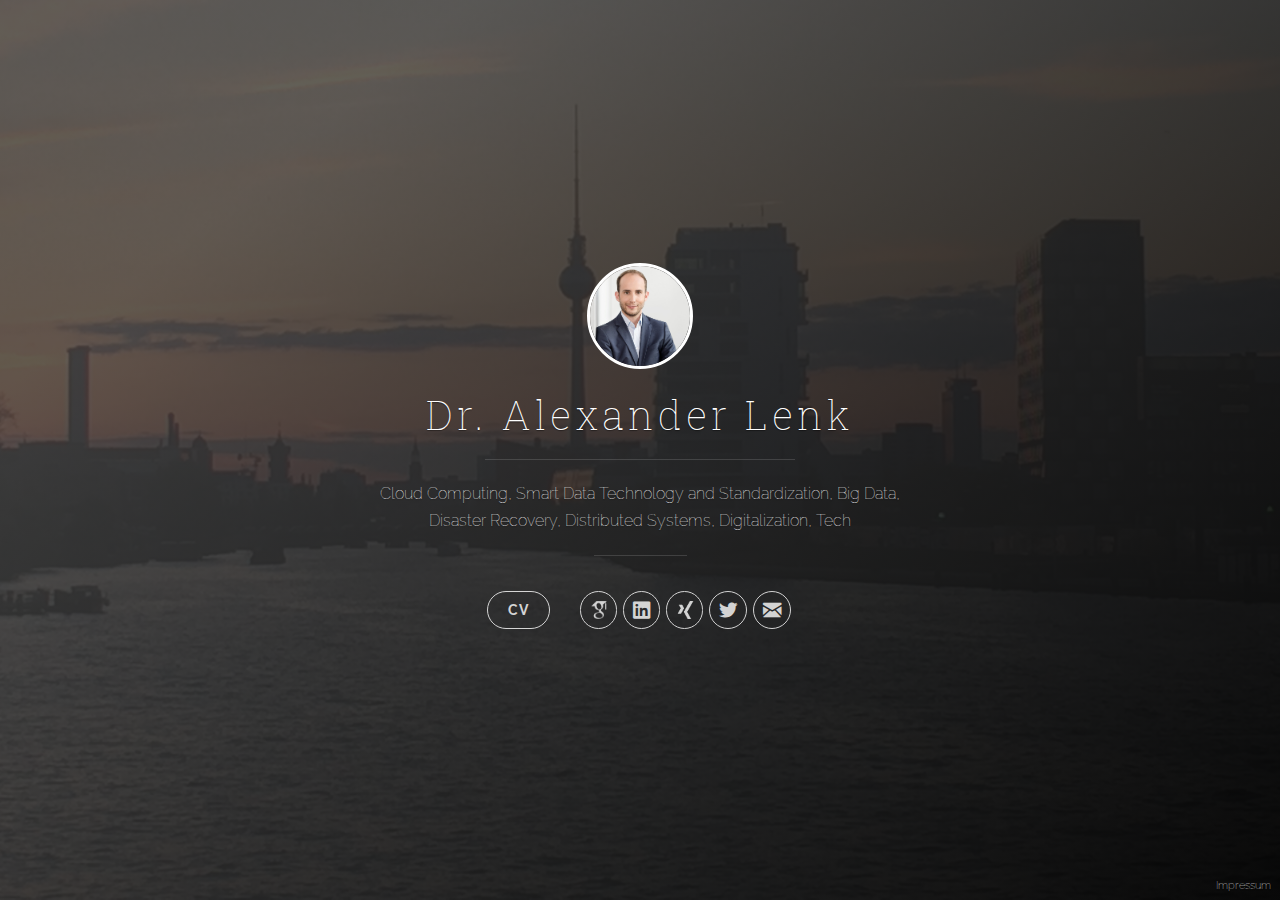
==== index.html @ e1c3bbef "First Commit" ====
<!DOCTYPE html>
<html>
  <head>
  <meta charset="utf-8">
  <meta name="viewport" content="width=device-width initial-scale=1" />
  <meta http-equiv="X-UA-Compatible" content="IE=edge">

  <title>Dr. Alexander Lenk</title>
  <meta name="description" content="Cloud Computing, Smart Data Technology and Standardization, Big Data, Disaster Recovery, Distributed Systems, Digitalization, Tech">
  <meta name="author" content="Alexander Lenk">
  <meta name="HandheldFriendly" content="True">
  <meta name="MobileOptimized" content="320">
  <meta name="apple-mobile-web-app-capable" content="yes">
  <meta name="apple-mobile-web-app-status-bar-style" content="black-translucent">
  <meta name="viewport" content="width=device-width, initial-scale=1, maximum-scale=1">

  <meta name="twitter:card" content="summary">
  <meta name="twitter:title" content="Dr. Alexander Lenk">
  <meta name="twitter:description" content="Cloud Computing, Smart Data Technology and Standardization, Big Data, Disaster Recovery, Distributed Systems, Digitalization, Tech">

  <meta property="og:type" content="article">
  <meta property="og:title" content="Dr. Alexander Lenk">
  <meta property="og:description" content="Cloud Computing, Smart Data Technology and Standardization, Big Data, Disaster Recovery, Distributed Systems, Digitalization, Tech">

  <link rel="apple-touch-icon" sizes="57x57" href="/images/favicons/apple-touch-icon-57x57.png">
  <link rel="apple-touch-icon" sizes="60x60" href="/images/favicons/apple-touch-icon-60x60.png">
  <link rel="apple-touch-icon" sizes="72x72" href="/images/favicons/apple-touch-icon-72x72.png">
  <link rel="apple-touch-icon" sizes="76x76" href="/images/favicons/apple-touch-icon-76x76.png">
  <link rel="apple-touch-icon" sizes="114x114" href="/images/favicons/apple-touch-icon-114x114.png">
  <link rel="apple-touch-icon" sizes="120x120" href="/images/favicons/apple-touch-icon-120x120.png">
  <link rel="apple-touch-icon" sizes="144x144" href="/images/favicons/apple-touch-icon-144x144.png">
  <link rel="apple-touch-icon" sizes="152x152" href="/images/favicons/apple-touch-icon-152x152.png">
  <link rel="apple-touch-icon" sizes="180x180" href="/images/favicons/apple-touch-icon-180x180.png">
  <link rel="icon" type="image/png" href="/images/favicons/favicon-32x32.png" sizes="32x32">
  <link rel="icon" type="image/png" href="/images/favicons/favicon-194x194.png" sizes="194x194">
  <link rel="icon" type="image/png" href="/images/favicons/favicon-96x96.png" sizes="96x96">
  <link rel="icon" type="image/png" href="/images/favicons/android-chrome-192x192.png" sizes="192x192">
  <link rel="icon" type="image/png" href="/images/favicons/favicon-16x16.png" sizes="16x16">
  <link rel="manifest" href="/images/favicons/manifest.json">
  <link rel="shortcut icon" href="/images/favicons/favicon.ico">
  <meta name="msapplication-TileColor" content="#ffc40d">
  <meta name="msapplication-TileImage" content="/images/favicons/mstile-144x144.png">
  <meta name="theme-color" content="#ffffff">

  <link rel="stylesheet" href="/css/main.css">
  <link rel="canonical" href="http://www.lenk-net.de//">
  <link rel="alternate" type="application/rss+xml" title="Dr. Alexander Lenk" href="/feed.xml">
</head>

  <body>
    <span class="mobile btn-mobile-menu">
  <i class="icon icon-list btn-mobile-menu__icon"></i>
  <i class="icon icon-x-circle btn-mobile-close__icon hidden"></i>
</span>
  
<header class="panel-cover" style="background-image: url(/images/cover.jpg)">
  <div class="panel-main">

    <div class="panel-main__inner panel-inverted">
    <div class="panel-main__content">
        <a href="/" title="link to home of Dr. Alexander Lenk">
          <img src="/images/profile.jpg" class="user-image" alt="My Profile Photo">
          <h1 class="panel-cover__title panel-title">Dr. Alexander Lenk</h1>
        </a>
        <hr class="panel-cover__divider">
        <p class="panel-cover__description">Cloud Computing, Smart Data Technology and Standardization, Big Data, Disaster Recovery, Distributed Systems, Digitalization, Tech</p>
        <hr class="panel-cover__divider panel-cover__divider--secondary">

        <div class="navigation-wrapper">

          <!-- <nav class="cover-navigation cover-navigation--primary">
            <ul class="navigation">
              <li class="navigation__item"><a href="/#blog" title="link to Dr. Alexander Lenk blog" class="blog-button">Blog</a></li>
            </ul>
          </nav>-->

          <nav class="cover-navigation cover-navigation--primary">
            <ul class="navigation">
              <li class="navigation__item"><a href="/cv/" title="link to Dr. Alexander Lenk CV" class="blog-button">CV</a></li>
            </ul>
          </nav>

          <nav class="cover-navigation navigation--social">
            <ul class="navigation">

            
              <!-- GitHub -->
              <li class="navigation__item">
                <a href="https://scholar.google.com/citations?user=wFm6WqcAAAAJ" title="Google Scholar" target="_blank">
                  <i class="icon icon-social-scholar" style="background-image: url(/images/scholar.png);background-repeat: no-repeat; background-size: contain;background-position: center;"></i>
                  <span class="label">Google Scholar</span>
                </a>
              </li>
            

            
              <!-- LinkedIn -->
              <li class="navigation__item">
                <a href="https://www.linkedin.com/in/alexanderlenk" title="alexanderlenk on LinkedIn" target="_blank">
                  <i class="icon icon-social-linkedin"></i>
                  <span class="label">LinkedIn</span>
                </a>
              </li>
            

            
              <!-- GitHub -->
              <li class="navigation__item" >
                <a href="https://www.xing.com/profile/Alexander_Lenk" title=“Xing Profile” target="_blank">
                  <i class="icon icon-social-scholar" style="background-image: url(/images/xing.png);background-repeat: no-repeat; background-size: contain;background-position: center;"></i>
                  <span class="label">Xing Profile</span>
                </a>
              </li>
            

            

            
              <!-- Twitter -->
              <li class="navigation__item">
                <a href="http://twitter.com/alex_lenk" title="@alex_lenk on Twitter" target="_blank">
                  <i class="icon icon-social-twitter"></i>
                  <span class="label">Twitter</span>
                </a>
              </li>
            

            
              <!-- Email -->
              <li class="navigation__item">
                <a href="mailto:kontakt@lenk-net.de" title="Email kontakt@lenk-net.de" target="_blank">
                  <i class="icon icon-mail"></i>
                  <span class="label">Email</span>
                </a>
              </li>
            

            <!-- RSS -->
            <!--<li class="navigation__item">
              <a href="/feed.xml" title="Subscribe" target="_blank">
                <i class="icon icon-rss"></i>
                <span class="label">RSS</span>
              </a>
            </li>-->
          
            </ul>
          </nav>

        </div>

      </div>
      <div class=footer_start><a href=/impressum>Impressum</a></div> 
    </div>

    <div class="panel-cover--overlay"></div>
  </div>
</header>

    <div class="content-wrapper">
      <div class="content-wrapper__inner">
        <div class="main-post-list">

  <ol class="post-list">
    
      <li>
        <h2 class="post-list__post-title post-title"><a href="/2016/BoseAirPlay/" title="Adding Airplay to a Bose SoundDock Portable">Adding Airplay to a Bose SoundDock Portable</a></h2>
        <p class="excerpt">After having my old Bose SoundDock with an old iPhone 30pin plug standing around useless, I thought it is time to give this old device a new life and add Airplay to it.

&hellip;</p>
        <div class="post-list__meta"><time datetime="17 Jan 2016" class="post-list__meta--date date">17 Jan 2016</time> &#8226; <span class="post-meta__tags">on </span></div>
        <hr class="post-list__divider">
      </li>
    
  </ol>

  <hr class="post-list__divider ">

  

</div>
      </div>

      <footer class="footer">
  <span class="footer__copyright">&copy; 2016 Alexander Lenk. All rights reserved.</span>
</footer> 

<script type="text/javascript" src="https://ajax.googleapis.com/ajax/libs/jquery/1.11.3/jquery.min.js"></script>
<script type="text/javascript" src="/js/main.js"></script>

    </div>
  </body>
</html>
---- css/main.css ----
@import url(uno.css);
@import url(monokai.css);

/* Modifications */

.highlight pre {
  padding: 10px;
}

.highlight pre code {
  white-space: pre-wrap;
}

.btn, .navigation__item a {
  margin: 5px 0;
  white-space: nowrap;
}

.pagination__page-number {
  display: inline-block;
  padding: 10px;
}

.tags a {
  border: 1px solid #e25440;
  border-radius: 20px;
  color: #e25440;
  display: inline-block;
  font-size: 12px;
  margin: 5px 0;
  padding: 5px 10px;
  text-shadow: none;
  white-space: nowrap;
}

.post-meta__tags {
  font-size: 12px;
  padding: 0 5px;
}

.footer__copyright {
    margin: 0 20px 10px;
}

.user-image {
  margin-bottom: 1.2em;
  position: relative;
  width: 100px;
  height: 100px;
  border: 3px solid #fff;
  border-radius:100%;
}
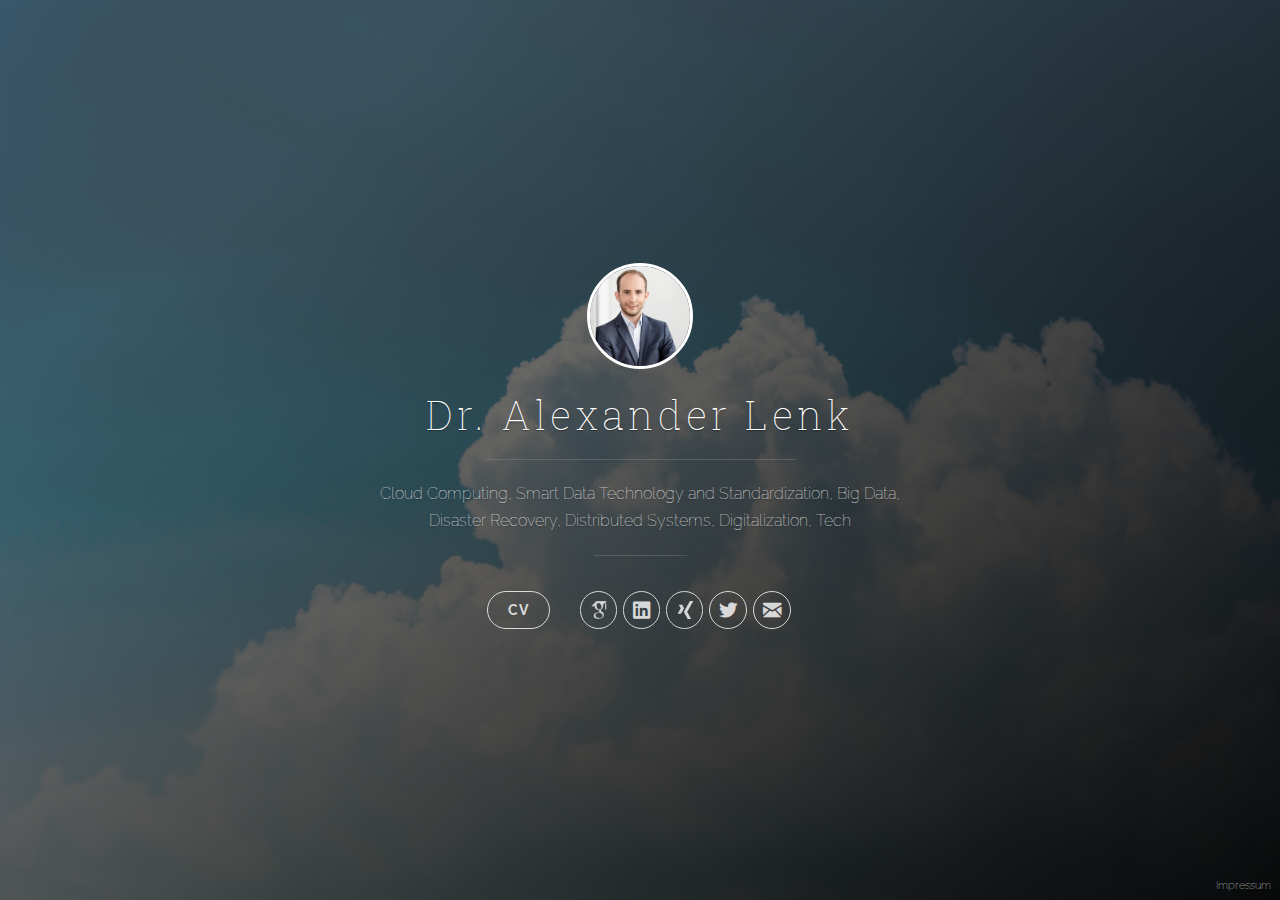
==== commit 254fb427: "Updated Background image and CV" ====
--- a/index.html
+++ b/index.html
@@ -43,7 +43,7 @@
   <meta name="theme-color" content="#ffffff">
 
   <link rel="stylesheet" href="/css/main.css">
-  <link rel="canonical" href="http://www.lenk-net.de//">
+  <link rel="canonical" href="http://www.alenk.de//">
   <link rel="alternate" type="application/rss+xml" title="Dr. Alexander Lenk" href="/feed.xml">
 </head>
 
@@ -162,15 +162,6 @@
 
   <ol class="post-list">
     
-      <li>
-        <h2 class="post-list__post-title post-title"><a href="/2016/BoseAirPlay/" title="Adding Airplay to a Bose SoundDock Portable">Adding Airplay to a Bose SoundDock Portable</a></h2>
-        <p class="excerpt">After having my old Bose SoundDock with an old iPhone 30pin plug standing around useless, I thought it is time to give this old device a new life and add Airplay to it.
-
-&hellip;</p>
-        <div class="post-list__meta"><time datetime="17 Jan 2016" class="post-list__meta--date date">17 Jan 2016</time> &#8226; <span class="post-meta__tags">on </span></div>
-        <hr class="post-list__divider">
-      </li>
-    
   </ol>
 
   <hr class="post-list__divider ">
@@ -181,7 +172,7 @@
       </div>
 
       <footer class="footer">
-  <span class="footer__copyright">&copy; 2016 Alexander Lenk. All rights reserved.</span>
+  <span class="footer__copyright">&copy; 2019 Alexander Lenk. All rights reserved.</span>
 </footer> 
 
 <script type="text/javascript" src="https://ajax.googleapis.com/ajax/libs/jquery/1.11.3/jquery.min.js"></script>
